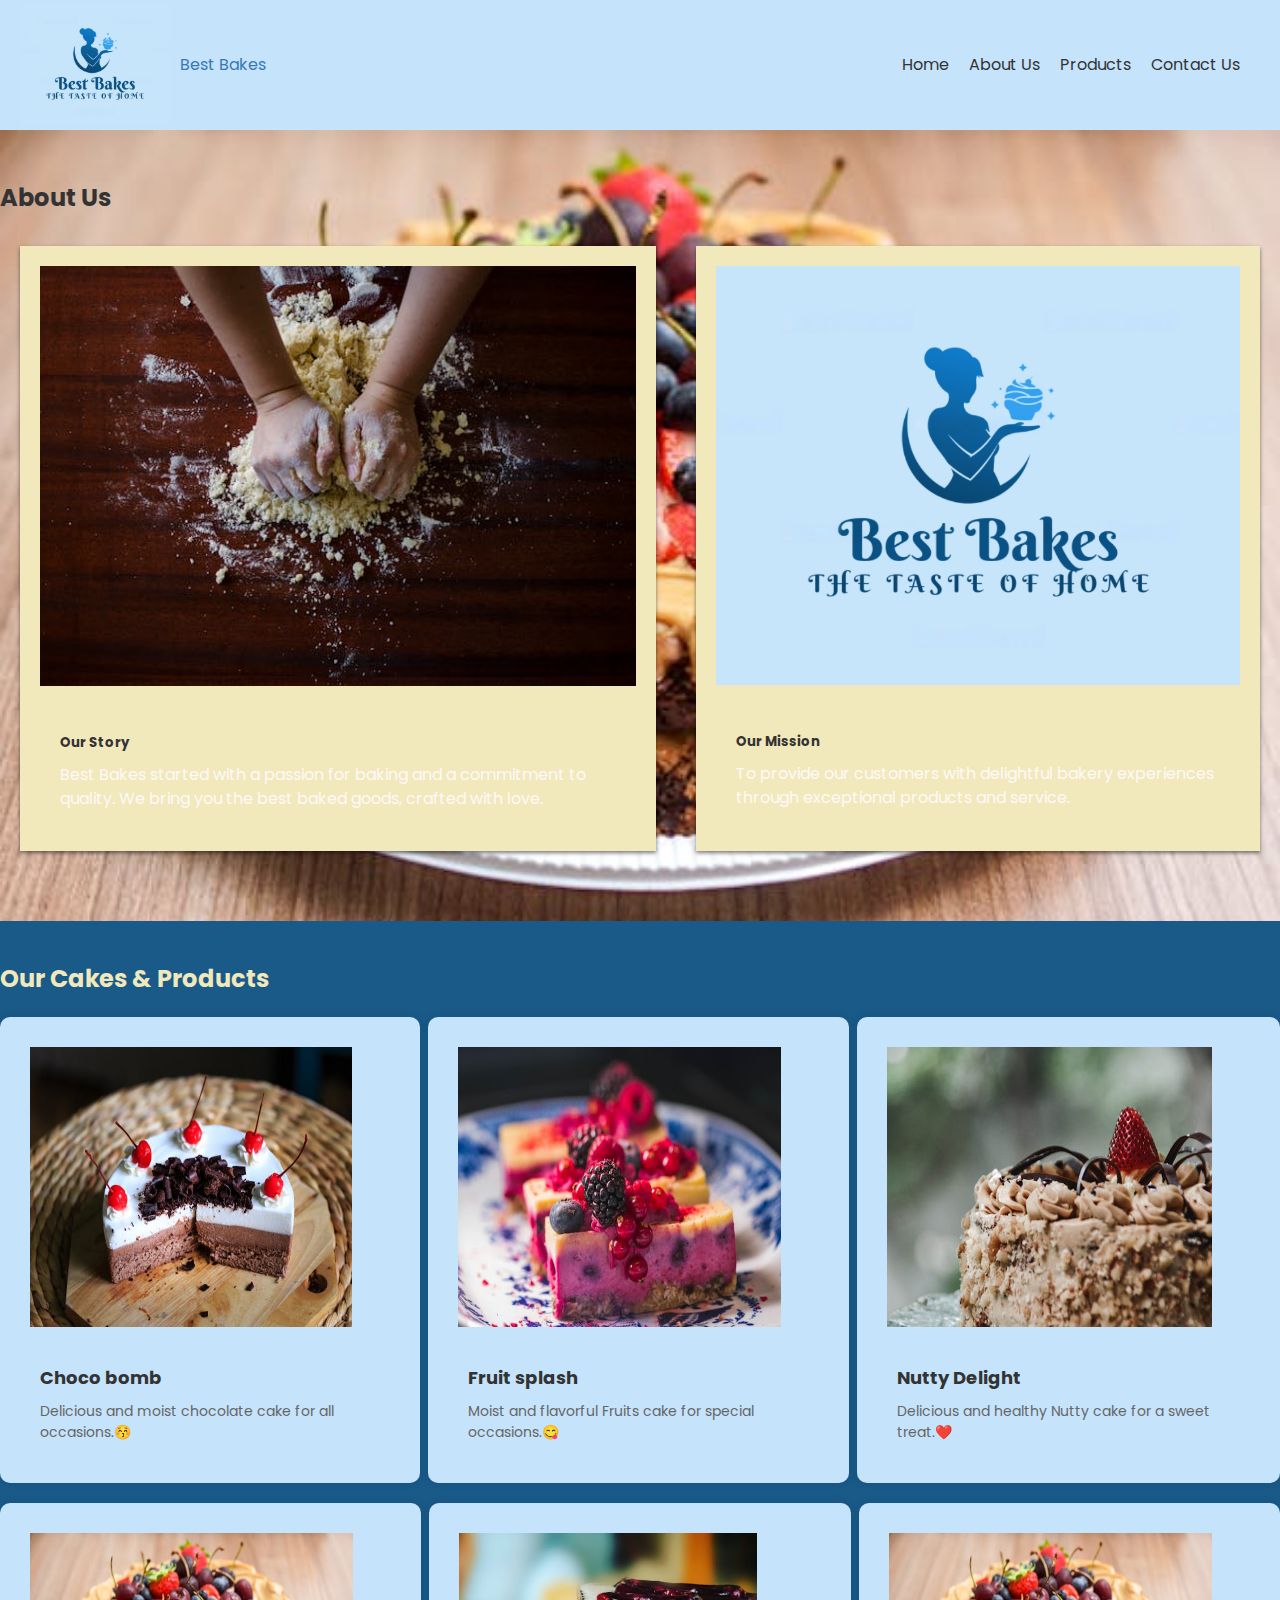
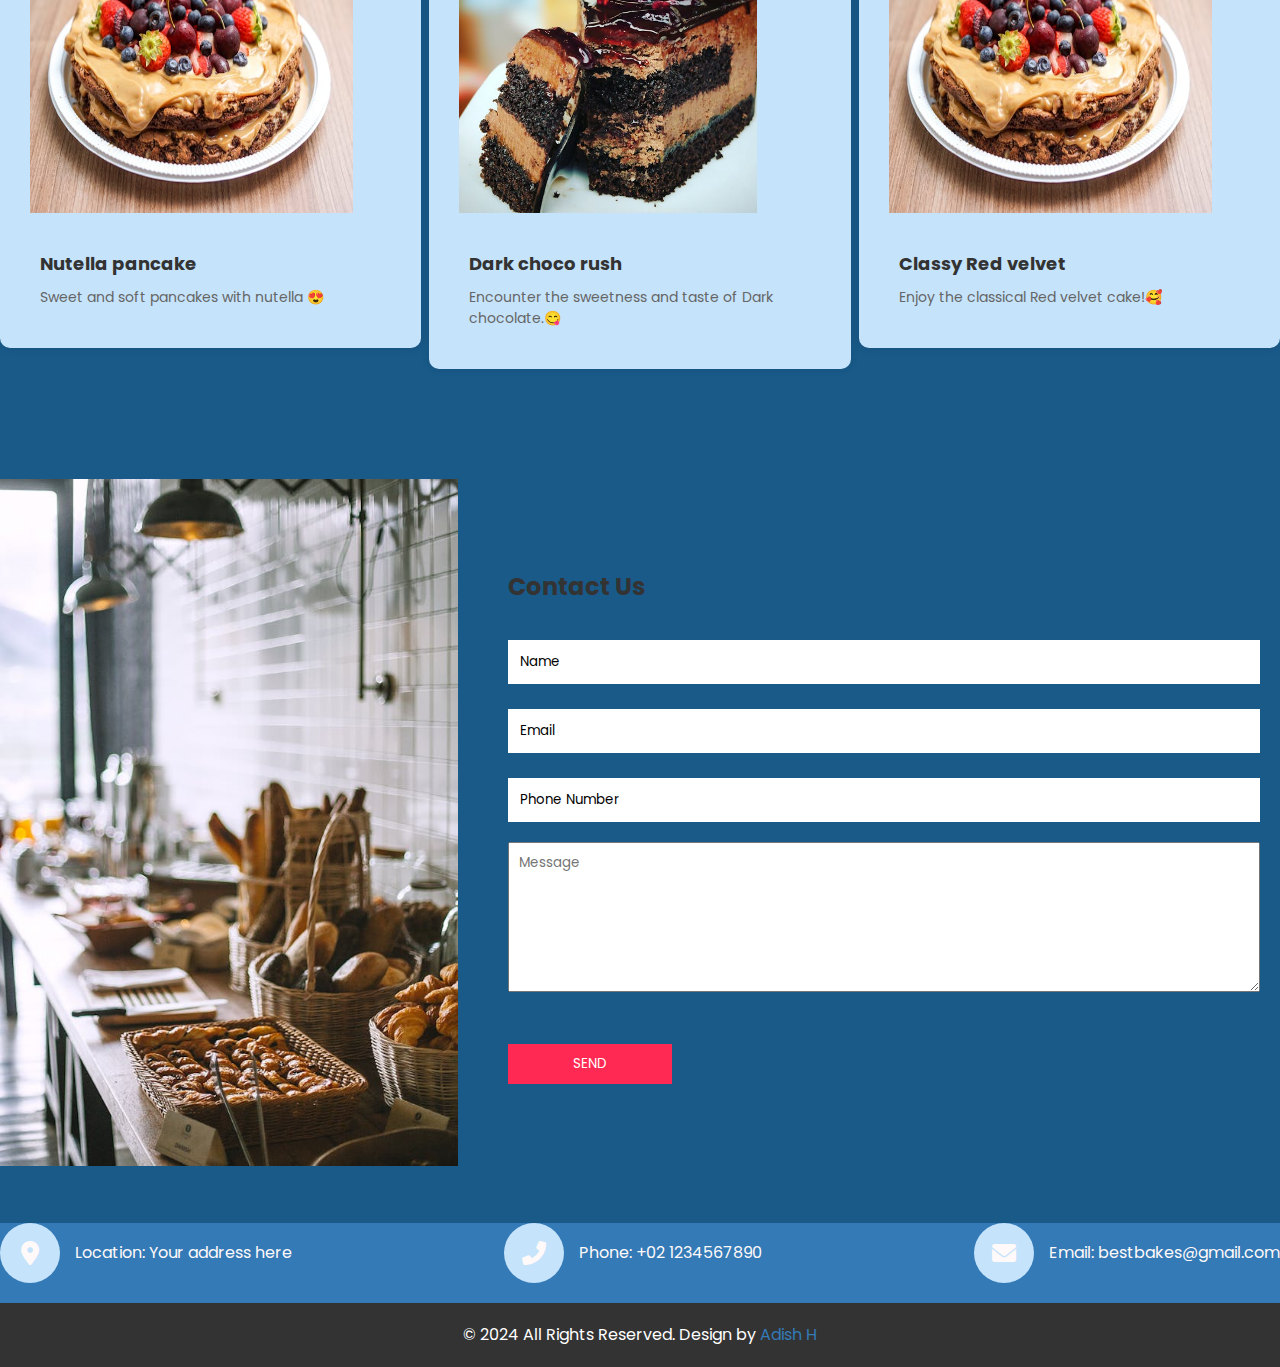
==== index.html @ 5a88e30c "Add files via upload" ====
<!DOCTYPE html>
<html>

<head>
    <meta charset="utf-8" />
    <meta http-equiv="X-UA-Compatible" content="IE=edge" />
    <meta name="viewport" content="width=device-width, initial-scale=1, shrink-to-fit=no" />
    <link rel="stylesheet" href="https://stackpath.bootstrapcdn.com/bootstrap/4.3.1/css/bootstrap.min.css"
        integrity="sha384-ggOyR0iXCbMQv3Xipma34MD+dH/1fQ775/x4+AcZpLvYZG4eD2Rc/t0K/tA5dxr" crossorigin="anonymous">
    <link href="https://fonts.googleapis.com/css?family=Poppins:400,600,700&display=swap" rel="stylesheet">
    <link href="style.css" rel="stylesheet" />
    <link rel="stylesheet" href="https://cdnjs.cloudflare.com/ajax/libs/font-awesome/6.0.0-beta3/css/all.min.css">
</head>

<body>
    <div class="hero_area">
        <header class="header_section">
            <div class="container-fluid">
                <nav class="navbar navbar-expand-lg fixed-top custom_nav-container">
                    <a class="navbar-brand" href="index.html">
                        <img src="assets/logo.png" alt="Best Bakes" class="logo-image">
                        <span>
                            Best Bakes
                        </span>
                    </a>
                    <button class="navbar-toggler" type="button" data-toggle="collapse"
                        data-target="#navbarSupportedContent" aria-controls="navbarSupportedContent"
                        aria-expanded="false" aria-label="Toggle navigation">
                        <span class="navbar-toggler-icon"></span>
                    </button>
                    <div class="collapse navbar-collapse" id="navbarSupportedContent">
                        <ul class="navbar-nav ml-auto" style="list-style-type: none;">
                            <li class="nav-item active">
                                <a class="nav-link" href="index.html">Home</a>
                            </li>
                            <li class="nav-item">
                                <a class="nav-link" href="#about_section">About Us</a>
                            </li>
                            <li class="nav-item">
                                <a class="nav-link" href="#product_section">Products</a>
                            </li>
                            <li class="nav-item">
                                <a class="nav-link" href="contact_us.html">Contact Us</a>
                            </li>
                        </ul>
                    </div>
                </nav>
            </div>
        </header>
        <!-- end header section -->
    </div>

    <!-- About Us section -->
    <section class="about_section layout_padding">
        <div class="container">
            <div class="heading_container">
                <h2>
                    About Us
                </h2>
            </div>
            <div class="about_container ">
                <div class="row" style="display: flex;">
                    <div class="box">
                        <div class="img-box" style="width: auto;">
                            <img src="assets/img9.jpg" alt="about us" style="height:420px;">
                        </div>
                        <div class="detail-box">
                            <h5>
                                Our Story
                            </h5>
                            <p>
                                Best Bakes started with a passion for baking and a commitment to quality. We bring
                                you the best baked goods, crafted with love.
                            </p>
                        </div>
                    </div>
                    <div class="box">
                        <div class="img-box">
                            <img src="assets/logo.png" alt="image" style="height:auto;">
                        </div>
                        <div class="detail-box">
                            <h5>
                                Our Mission
                            </h5>
                            <p>
                                To provide our customers with delightful bakery experiences through exceptional
                                products and service.
                            </p>
                        </div>
                    </div>
                </div>
            </div>
        </div>
        </div>
        </div>
    </section>

    <!-- end About Us section -->

    <!-- Products section -->
    <section class="products_section layout_padding">
        <div class="container">
            <div class="heading_container">
                <h2>
                    Our Cakes & Products
                </h2>
            </div>
            <div class="row">
                <div class="lined">
                    <div class="col-lg-3 col-md-6">
                        <div class="box">
                            <div class="img-box">
                                <img src="assets/cake3.jpeg" alt="cakes">
                            </div>
                            <div class="detail-box">
                                <h5>
                                    Choco bomb
                                </h5>
                                <p>
                                    Delicious and moist chocolate cake for all occasions.😚
                                </p>
                            </div>
                        </div>
                    </div>
                    <div class="col-lg-3 col-md-6">
                        <div class="box">
                            <div class="img-box">
                                <img src="assets/newimg1.jpeg" alt="cakes">
                            </div>
                            <div class="detail-box">
                                <h5>
                                    Fruit splash
                                </h5>
                                <p>
                                    Moist and flavorful Fruits cake for special occasions.😋
                                </p>
                            </div>
                        </div>
                    </div>
                    <div class="col-lg-3 col-md-6">
                        <div class="box">
                            <div class="img-box">
                                <img src="assets/newimg2.jpeg" alt="cakes">
                            </div>
                            <div class="detail-box">
                                <h5>
                                    Nutty Delight
                                </h5>
                                <p>
                                    Delicious and healthy Nutty cake for a sweet treat.❤️
                                </p>
                            </div>
                        </div>
                    </div>
                </div>
                <div class="linear2">
                    <div class="col-lg-3 col-md-6">
                        <div class="box">
                            <div class="img-box">
                                <img src="assets/img8.jpeg" alt="cakes">
                            </div>
                            <div class="detail-box">
                                <h5>
                                    Nutella pancake
                                </h5>
                                <p>
                                    Sweet and soft pancakes with nutella 😍
                                </p>
                            </div>
                        </div>
                    </div>
                    <div class="col-lg-3 col-md-6">
                        <div class="box">
                            <div class="img-box">
                                <img src="assets/img6.jpeg" alt="cakes">
                            </div>
                            <div class="detail-box">
                                <h5>
                                    Dark choco rush
                                </h5>
                                <p>
                                    Encounter the sweetness and taste of Dark chocolate.😋
                                </p>
                            </div>
                        </div>
                    </div>
                    <div class="col-lg-3 col-md-6">
                        <div class="box">
                            <div class="img-box">
                                <img src="assets/img8.jpeg" alt="cakes">
                            </div>
                            <div class="detail-box">
                                <h5>
                                    Classy Red velvet
                                </h5>
                                <p>
                                    Enjoy the classical Red velvet cake!🥰
                                </p>
                            </div>
                        </div>
                    </div>
                </div>
    </section>
    <!-- end Products section -->

<!-- contact section -->
<section class="contact_section">
    <div class="container-fluid">
        <div class="row align-items-center">
            <div class="col-md-6">
                <div class="img-box">
                    <img src="assets/img5.jpeg" alt="image">
                </div>
            </div>
            <div class="col-lg-6 col-md-6">
                <div class="form_container">
                    <div class="heading_container">
                        <h2>Contact Us</h2>
                    </div>
                    <form action="">
                        <div class="form-group">
                            <input type="text" class="form-control" placeholder="Name">
                        </div>
                        <div class="form-group">
                            <input type="email" class="form-control" placeholder="Email">
                        </div>
                        <div class="form-group">
                            <input type="text" class="form-control" placeholder="Phone Number">
                        </div>
                        <div class="form-group">
                            <textarea class="form-control message-box" placeholder="Message"></textarea>
                        </div>
                        <button type="submit" class="btn btn-primary">Send</button>
                    </form>
                </div>
            </div>
        </div>
    </div>
</section>
<!-- end contact section -->

<!-- info section -->
<div class="info_container">
<div class="item">
    <div class="icon-box">
        <i class="fas fa-map-marker-alt"></i>
    </div>
    <div class="detail-box">
        <p>Location: Your address here</p>
    </div>
</div>

<div class="item">
    <div class="icon-box">
        <i class="fas fa-phone-alt"></i>
    </div>
    <div class="detail-box">
        <p>Phone: +02 1234567890</p>
    </div>
</div>

<div class="item">
    <div class="icon-box">
        <i class="fas fa-envelope"></i>
    </div>
    <div class="detail-box">
        <p>Email: bestbakes@gmail.com</p>
    </div>
</div>
</div>

<!-- end info section -->

    <footer class="container-fluid footer_section">
        <p>
            &copy; 2024 All Rights Reserved. Design by
            <a href="www.linkedin.com/in/adish-h-a67845227">Adish H</a>
        </p>
    </footer>
    <!-- footer section -->

    <!-- JS scripts -->
    <script type="text/javascript" src="https://code.jquery.com/jquery-3.3.1.slim.min.js"
        integrity="sha384-q8i/X+965DzO0rT7abK41JStQIAqVgRVzpbzo5smXKp4YfRvH+8abtTE1Pi6jizo"
        crossorigin="anonymous"></script>
    <script type="text/javascript" src="https://cdnjs.cloudflare.com/ajax/libs/popper.js/1.14.7/umd/popper.min.js"
        integrity="sha384-UO2eT0CpHqdSJQ6hJty5KVphtPhzWj9WO1clHTMGaVKO8ULMQbzIZyMC1Qd8xnK"
        crossorigin="anonymous"></script>
    <script type="text/javascript" src="https://stackpath.bootstrapcdn.com/bootstrap/4.3.1/js/bootstrap.min.js"
        integrity="sha384-jk6Lfgh+pbyh33h3+Oz+PYl2L4+UbPZ6p+e9Dk8gKO/ZpAz8f7n3/2PV3GJcA17s"
        crossorigin="anonymous"></script>
    <script type="text/javascript"
        src="https://cdnjs.cloudflare.com/ajax/libs/OwlCarousel2/2.3.4/owl.carousel.min.js"></script>
    <script type="text/javascript" src="js/custom.js"></script>
    <script src="https://code.jquery.com/jquery-3.2.1.slim.min.js"></script>
    <script src="https://cdnjs.cloudflare.com/ajax/libs/popper.js/1.12.9/umd/popper.min.js"></script>
    <script src="https://maxcdn.bootstrapcdn.com/bootstrap/4.0.0/js/bootstrap.min.js"></script>
</body>

</html>
---- style.css ----
/* Global Styles */
* {
    margin: 0;
    padding: 0;
    box-sizing: border-box;
    font-family: 'Poppins', sans-serif;
}

body {
    width: 100%;
    font-size: 16px;
    line-height: 1.5;
    color: #fff9f9;
    background-color: #EEE3AB;
}

a {
    text-decoration: none;
    color: #337ab7;
}

a:hover {
    color: #23527c;
}

h1,
h2,
h3,
h4,
h5,
h6 {
    font-weight: bold;
    color: #333;
    margin-bottom: 10px;
}

p {
    margin-bottom: 20px;
}

/* Header Section */
.custom_nav-container {
    padding: 10px 20px;
    height: 130px;
    background-color: #C5E3FB;
    box-shadow: 0 2px 4px rgba(0, 0, 0, 0.1);
    display: flex;
    justify-content: space-between;
    align-items: center;
}

.custom_nav-container .navbar-brand {
    display: flex;
    align-items: center;
    margin-right: 30px;
}

.custom_nav-container .navbar-brand img {
    max-height: 120px;
    margin-right: 10px;
}

.custom_nav-container .navbar-toggler {
    border: none;
    padding: 10px 20px;
    font-size: 18px;
    line-height: 1.5;
    background-color: transparent;
}

.custom_nav-container .navbar-toggler-icon {
    width: 24px;
    height: 24px;
    background-image: url("data:image/svg+xml,%3Csvg xmlns='http://www.w3.org/2000/svg' viewBox='0 0 30 30'%3E%3Cpath stroke='rgba%28255, 255, 255, 0.5%29' stroke-width='2' stroke-linecap='round' stroke-miterlimit='10' d='M4 7h22M4 15h22M4 23h22'/%3E%3C/svg%3E");
    background-size: 24px 24px;
}

.custom_nav-container .navbar-nav {
    display: flex;
    flex-direction: row;
    align-items: center;
    margin-left: auto;
}

.custom_nav-container .nav-item {
    margin-right: 20px;
}

.custom_nav-container .nav-link {
    color: #333;
    transition: color 0.2s ease;
}

.custom_nav-container .nav-link:hover {
    color: #337ab7;
}

.custom_nav-container .form-inline {
    display: inline-block;
    margin-left: 20px;
}

.custom_nav-container .nav_search-btn {
    background-color: #337ab7;
    color: #fff;
    border: none;
    padding: 10px 20px;
    font-size: 18px;
    line-height: 1.5;
    border-radius: 50px;
    transition: background-color 0.2s ease;
}

.custom_nav-container .nav_search-btn:hover {
    background-color: #23527c;
}

/* About Us Section */

.about_section {
    padding: 50px 0;
    background-image: url(assets/img8.jpeg);
    background-color: rgba(0, 0, 0, 0.4);
    background-repeat: no-repeat;
    background-size: cover;
}

.about_container {
    display: flex;
    flex-wrap: wrap;
}

.about_container img {
    width: 100%;
}

.about_container .box {
    margin: 20px;
    padding: 20px;
    background-color: #F1E8BB;
    box-shadow: 0 2px 4px rgba(0, 0, 0, 0.527);
}

.about_container .box .img-box {
    margin-bottom: 20px;
}

.about_container .box .detail-box {
    padding: 20px;
}

.about_container .box .detail-box h5 {
    margin-top: 0;
}

.products_section .row {
    display: flexbox;
}

.products_section {
    background-color: #195A89;
    padding: 40px 0;
}

.products_section .heading_container {
    margin-bottom: 20px;
}

.products_section .heading_container h2 {
    color: #F1E8BB;
}

.products_section .box {
    background-color: #C5E3FB;
    width: fit-content;
    padding: 20px;
    margin-bottom: 20px;
    border-radius: 10px;
    box-shadow: 0 0 10px rgba(0, 0, 0, 0.1);
}

.products_section .lined {
    gap: 8px;
    display: flex;
}

.products_section .linear2 {
    gap: 8px;
    display: flex;
}

.products_section .box .img-box {
    width: fit-content;
    height: fit-content;
    overflow: hidden;
    border-radius: 10px 10px 0 0;
}

.products_section .box .img-box img {
    width: 90%;
    height: 300px;
    padding: 10px;
}

.products_section .box .detail-box {
    padding: 20px;
}

.products_section .box .detail-box h5 {
    font-size: 18px;
    font-weight: bold;
    margin-bottom: 10px;
}

.products_section .box .detail-box p {
    font-size: 14px;
    color: #666;
}

/*contact us*/
.contact_section {
    position: flex;
    background-color: #195A89;
    color: #000000;
    padding: 50px 0;
}

.contact_section .row {
    display: flex;
    width: 100%;
    align-items: center;
}

.col-lg-6 {
    width: 80%;
    margin: 0 20px;
}

.contact_section .form_container {
    padding-left: 30px;
}

.contact_section .img-box {
    overflow: hidden;
}

.contact_section .img-box img {
    width: 100%;
    height: auto;
}

.contact_section .form_container {
    width: 100%;
}

.contact_section input {
    width: 100%;
    border: none;
    background-color: #ffffff;
    outline: none;
    color: #000000;
    margin-top: 25px;
    padding: 12px;
}

.contact_section input::-webkit-input-placeholder {
    color: #000000;
}

.contact_section input:-ms-input-placeholder {
    color: #000000;
}

.contact_section input::-ms-input-placeholder {
    color: #000007;
}

.contact_section input::placeholder {
    color: #000000;
}

.contact_section textarea.message-box {
    padding: 10px;
    margin-top: 20px;
    width: 100%;
    height: 150px;
    resize: vertical;
}

.contact_section button {
    padding: 10px 65px;
    outline: none;
    border: none;
    color: #ffffff;
    background: #ff2953;
    margin: 45px 0 0 auto;
    text-transform: uppercase;
}

.info_container {
    background-color: #337ab7;
    display: flex;
    justify-content: space-between;
}
.item {
    display: flex;
    align-items: center;
    margin-bottom: 20px;
}

.icon-box {
    width: 60px;
    height: 60px;
    background-color: #C5E3FB;
    border-radius: 50%;
    display: flex;
    justify-content: center;
    align-items: center;
    font-size: 24px;
    margin-right: 15px;
}

.detail-box {
    flex: 1;
}

.detail-box p {
    margin: 0;
    font-size: 16px;
}


/* Footer Section */

.footer_section {
    padding: 20px 0;
    background-color: #333;
    color: #fff;
    text-align: center;
}

.footer_section p {
    margin-bottom: 0;
}
@media (max-width: 1200px) {
    .custom_nav-container .navbar-nav {
        flex-direction: column;
        align-items: flex-start;
    }

    .custom_nav-container .nav-item {
        margin-right: 0;
        margin-bottom: 10px;
    }

    .custom_nav-container .form-inline {
        margin-left: 0;
        margin-top: 10px;
    }
    .products_section{
        display: block;
    }

    .about_container .box,
    .products_section .box {
        width: 100%;
        margin: 10px 0;
    }

    .about_container .box img,
    .products_section .box img {
        width: 100%;
        height: auto;
    }

    .products_section .card {
        display: block;
        width: 100%;
        margin: 10px 0;
    }
    .info_container{
        display: block;
    }
}

@media (max-width: 991px) {
    .custom_nav-container {
        height: auto;
        padding: 10px;
    }

    .custom_nav-container .navbar-brand {
        margin-right: 10px;
    }

    .custom_nav-container .navbar-toggler {
        margin-left: auto;
    }

    .custom_nav-container .navbar-nav {
        flex-direction: column;
        align-items: center;
        text-align: center;
    }

    .custom_nav-container .nav-item {
        margin-bottom: 10px;
    }

    .about_container {
        flex-direction: column;
        align-items: center;
    }

    .about_container .box {
        width: 100%;
        margin: 10px 0;
    }

    .about_container .box img {
        width: 100%;
        height: auto;
    }

    .products_section .row {
        flex-direction: column;
        align-items: center;
    }

    .products_section .box {
        width: 100%;
        margin: 10px 0;
    }

    .products_section .box img {
        width: 100%;
        height: auto;
    }
    .linear2{
        display: block;
    }
    .lined{
        display: block;
    }
    .products_section .card {
        display: block;
        width: 100%;
        margin: 10px 0;
    }

    .contact_section .form_container {
        padding: 10px;
    }
}

@media (max-width: 767.98px) {
    .custom_nav-container {
        height: auto;
        padding: 10px;
    }

    .custom_nav-container .navbar-brand {
        margin-right: 10px;
    }

    .custom_nav-container .navbar-toggler {
        margin-left: auto;
    }

    .custom_nav-container .navbar-nav {
        flex-direction: column;
        align-items: center;
        text-align: center;
    }

    .custom_nav-container .nav-item {
        margin-bottom: 10px;
    }

    .about_container .row{
        flex-direction: column;
        width:100%;
    }

    .about_container .row .box {
        width: 100%;
        margin: 10px 0;
    }

    .about_container .box img {
        width: 100%;
        height: auto;
    }
    .linear2{
        flex-direction: column;
    }
    .lined{
        flex-direction: column;
    }
    .products_section .row {
        flex-direction: column;
        align-items: center;
    }

    .products_section .box {
        width: 100%;
        margin: 10px 0;
    }

    .products_section .box img {
        width: 100%;
        height: auto;
    }

    .products_section .card {
        display: block;
        width: 100%;
        margin: 10px 0;
    }

    .contact_section .form_container {
        padding: 10px;
    }
}
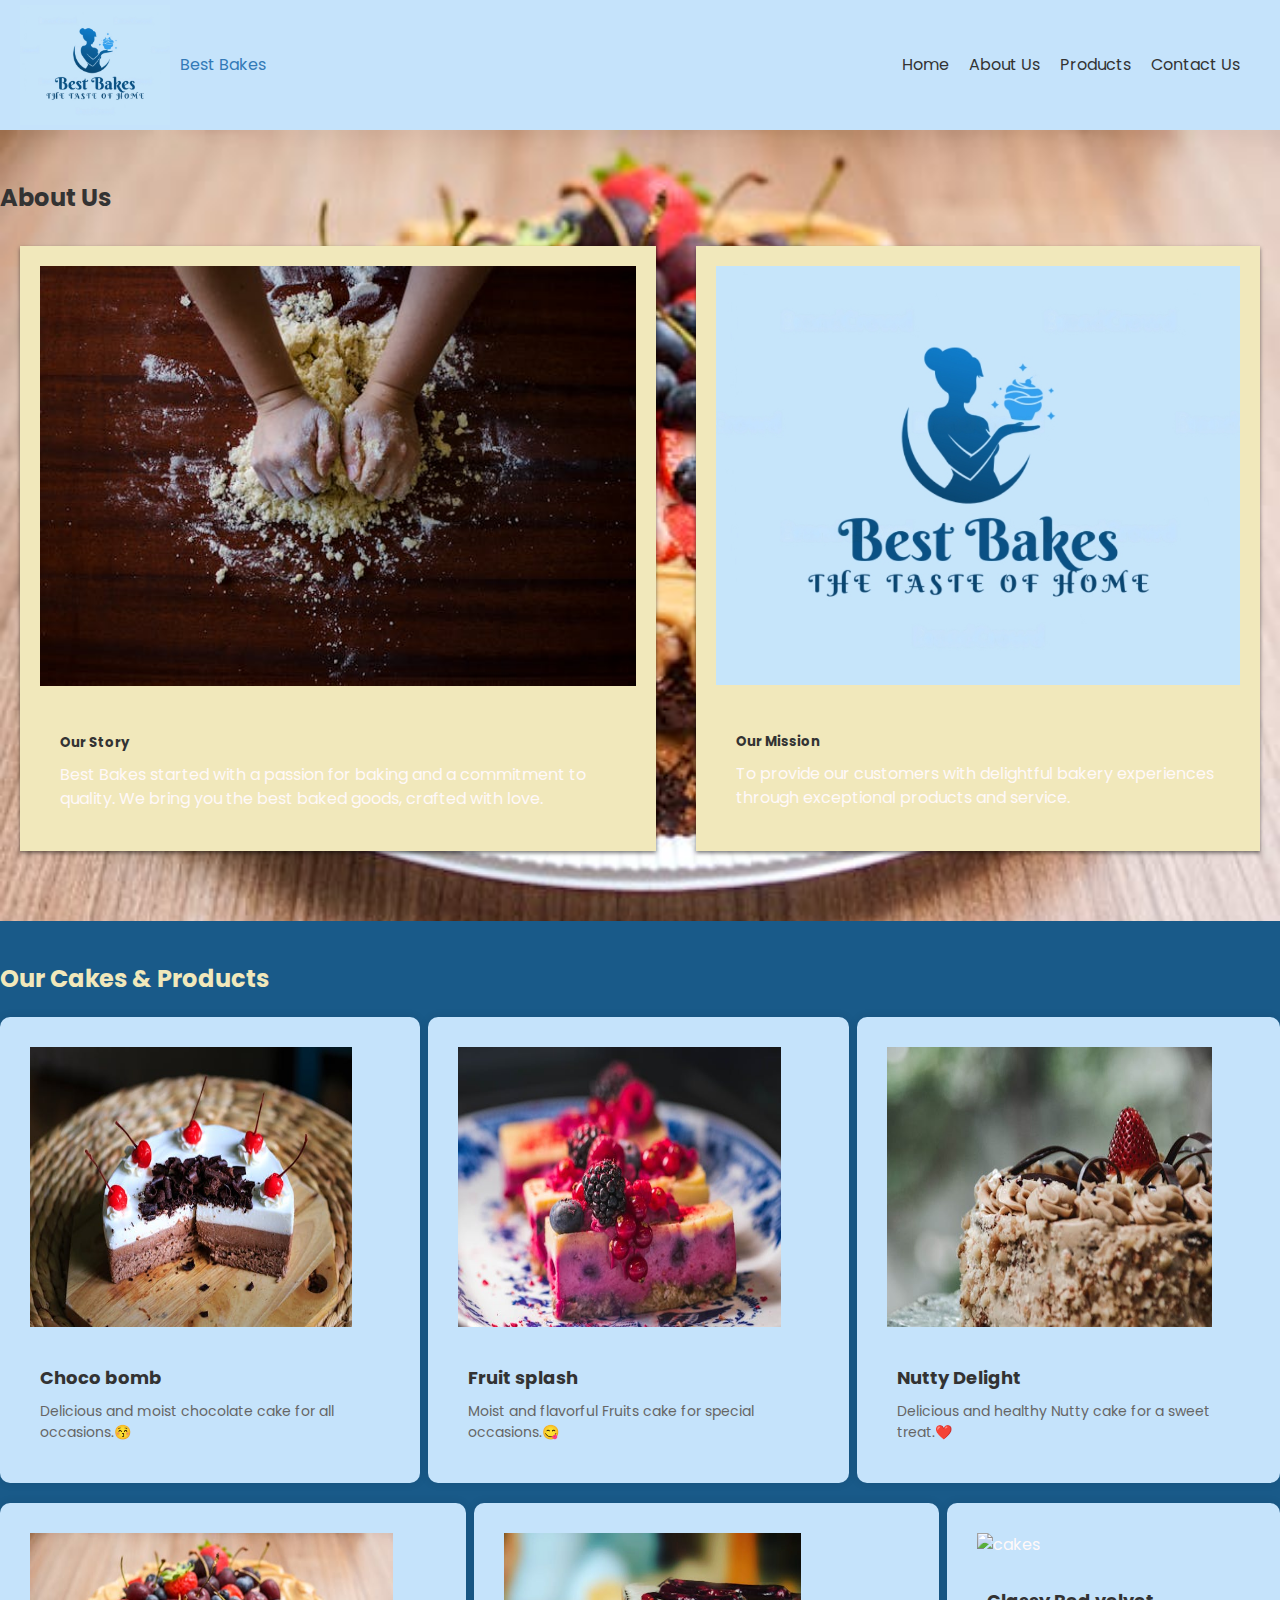
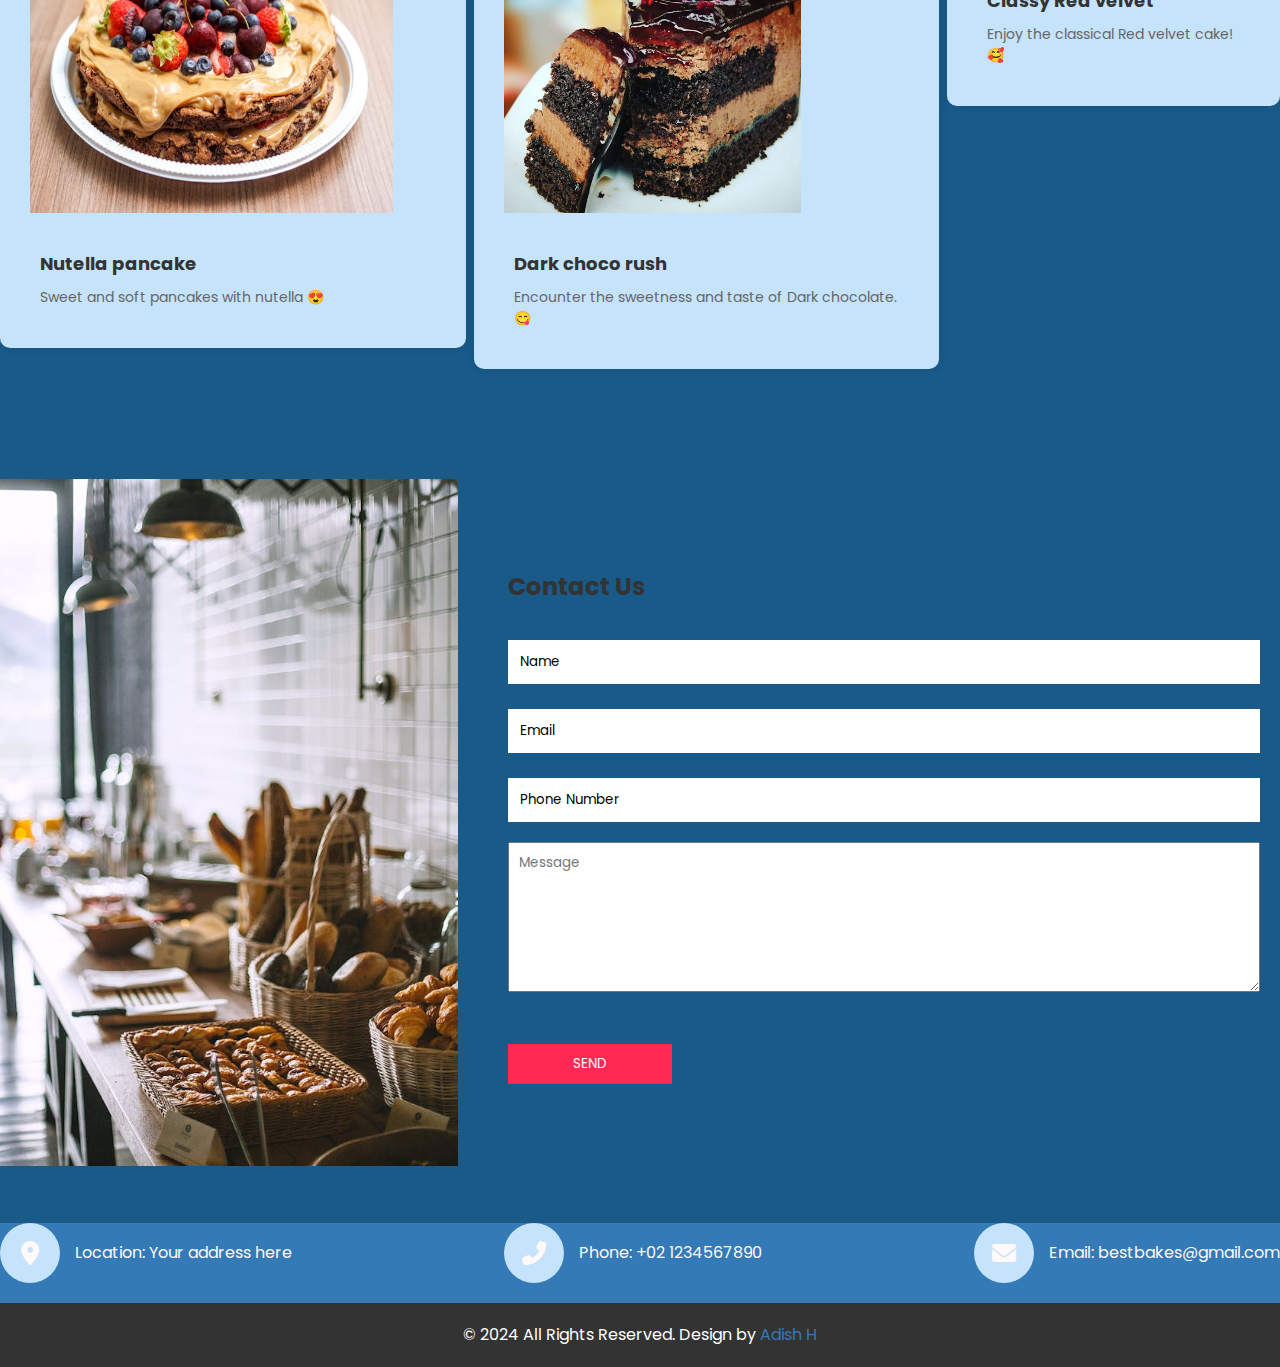
==== commit 3418f36a: "Update index.html" ====
--- a/index.html
+++ b/index.html
@@ -187,7 +187,7 @@
                     <div class="col-lg-3 col-md-6">
                         <div class="box">
                             <div class="img-box">
-                                <img src="assets/img8.jpeg" alt="cakes">
+                                <img src="assets/cake2.jpeg.jpeg" alt="cakes">
                             </div>
                             <div class="detail-box">
                                 <h5>
@@ -297,4 +297,4 @@
     <script src="https://maxcdn.bootstrapcdn.com/bootstrap/4.0.0/js/bootstrap.min.js"></script>
 </body>
 
-</html>+</html>
